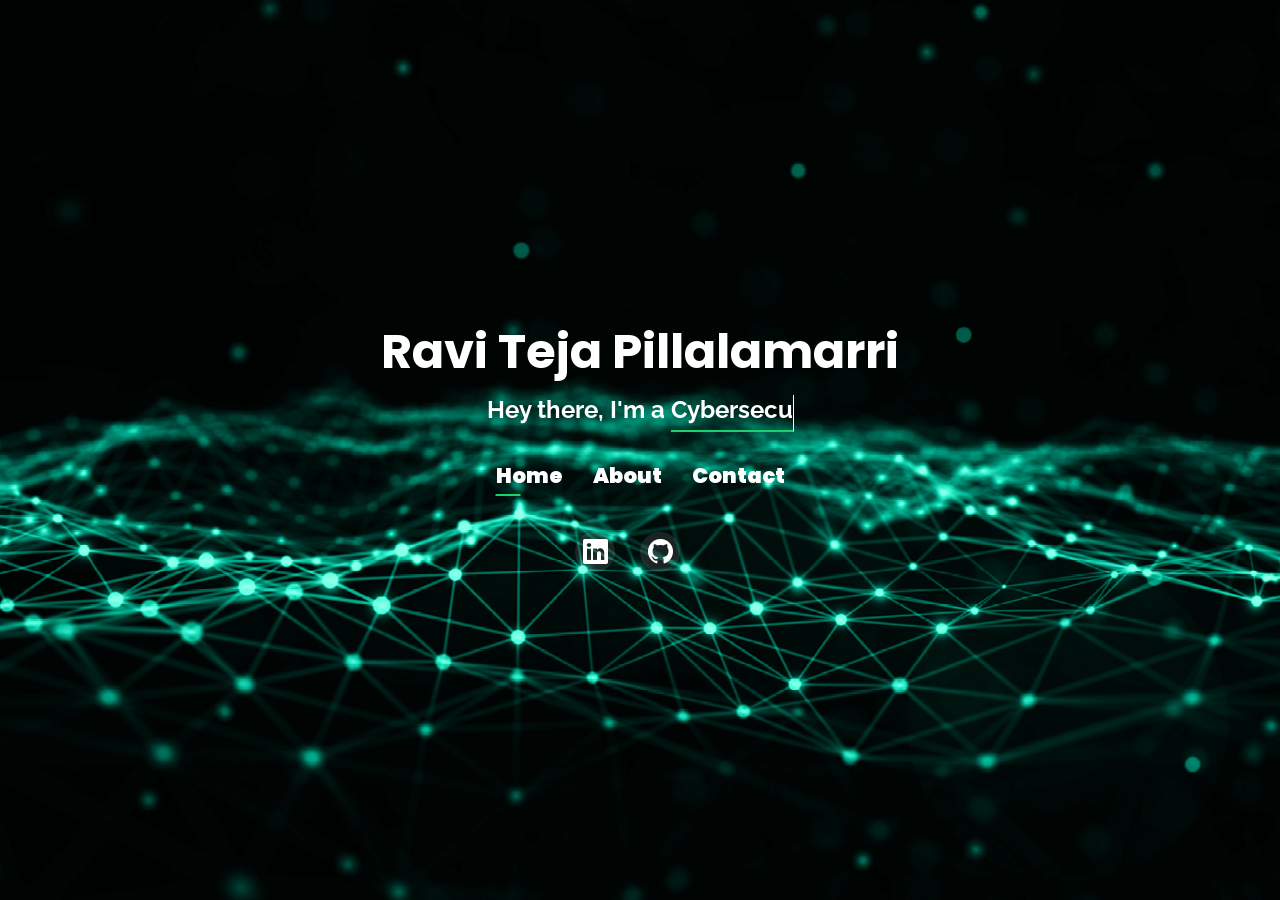
==== index.html @ 13ed70e2 "Portfolio" ====
<!DOCTYPE html>
<html lang="en">

<head>
  <meta charset="utf-8">
  <meta content="width=device-width, initial-scale=1.0" name="viewport">

  <title>Ravi Teja's Portfolio</title>
  <meta content="" name="description">
  <meta content="" name="keywords">

  <!-- Favicons -->
  <link href="assets/img/favicon.png" rel="icon">
  <link href="assets/img/apple-touch-icon.png" rel="apple-touch-icon">

  <!-- Google Fonts -->
  <link href="https://fonts.googleapis.com/css?family=Open+Sans:300,300i,400,400i,600,600i,700,700i|Raleway:300,300i,400,400i,500,500i,600,600i,700,700i|Poppins:300,300i,400,400i,500,500i,600,600i,700,700i" rel="stylesheet">

  <!-- Vendor CSS Files -->
  <link rel="stylesheet" href="assets/css/cursor.css">
  <link href="assets/vendor/bootstrap/css/bootstrap.min.css" rel="stylesheet">
  <link href="assets/vendor/bootstrap-icons/bootstrap-icons.css" rel="stylesheet">
  <link href="assets/vendor/boxicons/css/boxicons.min.css" rel="stylesheet">
  <link href="assets/vendor/glightbox/css/glightbox.min.css" rel="stylesheet">
  <link href="assets/vendor/remixicon/remixicon.css" rel="stylesheet">
  <link href="assets/vendor/swiper/swiper-bundle.min.css" rel="stylesheet">
  
  
  <!-- Template Main CSS File -->
  <link rel="stylesheet" href="assets/css/cursor.css">
  <link href="assets/css/style.css" rel="stylesheet">

  <!--Cursor-->
     <div class="cursor-dot-outline"></div>
     <div class="cursor-dot"></div>
  <script src="http://code.jquery.com/jquery-2.1.4.min.js"></script>
 
</head>

<body>
 

  <!-- ======= Header ======= -->
  <header id="header">
    <div class="container">

      <h1><a href="index.html">Ravi Teja Pillalamarri</a></h1>
      <!-- Uncomment below if you prefer to use an image logo -->
      <!-- <a href="index.html" class="mr-auto"><img src="assets/img/logo.png" alt="" class="img-fluid"></a> -->
	
      <h2><strong> Hey there, I'm a </strong>
	
    <strong><a href="" class="typewrite" data-period="2000" data-type='[ "Cybersecurity Professional.","Cybersecurity Enthusiast.", "SOC Analyst.", "Vulnerability Management Specialist.", "Information Security Analyst." ]'>
      <span class="wrap"></span></a></strong>
     </h2>
      <nav id="navbar" class="navbar">
        <ul>
		 
          <li><a class="nav-link active" href="#header"><strong>Home</strong></a></li>
          <li><a class="nav-link" href="#about"><strong>About</strong></a></li>
          <!-- <li><a class="nav-link" href="#resume"><strong>Resume</strong></a></li>
          <li><a class="nav-link" href="#portfolio"><strong>Portfolio</strong></a></li> -->
          <li><a class="nav-link" href="#contact"><strong>Contact</strong></a></li>
        </ul>

        <i class="bi bi-list mobile-nav-toggle"></i>
      </nav><!-- .navbar -->

      <div class="social-links">
        <a href="https://www.linkedin.com/in/raviteja9432/" target="_blank"  class="linkedin"><i class="bi bi-linkedin"></i></a>
        <a href="https://github.com/rpillala98" target="_blank" class="github"><i class="bi bi-github"></i></a>
       <!-- <a href="https://www.kaggle.com/revzkaggle" target="_blank" class="kaggle"><i class="bi bi-server"></i></a> -->
      </div>

    </div>
  </header><!-- End Header -->

  <!-- ======= About Section ======= -->
  <section id="about" class="about">

    <!-- ======= About Me ======= -->
    <div class="about-me container">

      <div class="section-title">
        <h2>About</h2>
        <p>Learn more about me</p>
      </div>

      <div class="row">
        <div class="col-lg-4" data-aos="fade-right">
          <img src="assets/img/me.jpg" class="img-fluid" alt="">
        </div>
        <div class="col-lg-8 pt-4 pt-lg-0 content" data-aos="fade-left">
          <h3> Cybersecurity Grad Student @ IUPUI, Vulnerability Management Analyst</h3>
		  </p>
		    
		  </p>
         
          <div class="row">
            <div class="col-lg-6">
              <ul>
                <li><i class="bi bi-chevron-right"></i> <strong>DOB:</strong> <span>14th December 1998</span></li>
                <li><i class="bi bi-chevron-right"></i> <strong>Phone:</strong> <span>+1(317)-912-5049</span></li>
                <li><i class="bi bi-chevron-right"></i> <strong>City:</strong> <span>Indianapolis, Indiana, USA.</span></li>
              </ul>
            </div>
            <div class="col-lg-6">
              <ul>
                <li><i class="bi bi-chevron-right"></i> <strong>Currently:</strong> <span> Graduate Student - Indiana University Purdue University Indianapolis</span></li>
                <li><i class="bi bi-chevron-right"></i> <strong>Email:</strong> <span>ravitejap2024@gmail.com</span></li>
                <li><i class="bi bi-chevron-right"></i> <strong>Freelance:</strong> <span>Available</span></li>
              </ul>
            </div>
          </div>
          <p>
            Welcome to My Portfolio! I'm a budding cybersecurity professional with a Master of Science in Cybersecurity and Trusted Systems from Indiana University Purdue University Indianapolis. My academic journey has been marked by a deep dive into theoretical knowledge and practical application, encompassing Advanced Network Security, Vulnerability Management, Cloud Security, and Cyber Risk Assessment.
          </p>
          <p>
            My professional experience has been equally enriching, beginning with my role as an Associate Systems Engineer at Tata Consultancy Services, where I managed and optimized IT operations, performed vulnerability assessments across thousands of assets, and improved authenticated scanning processes. Following this, my internship at OmniSOC at Indiana University allowed me to gain hands-on experience in setting up and managing Elastic Stack components for network log analysis, conducting research on social engineering attacks, and participating in real-world SOC operations and incident response.
          </p>
          <p>
            Research and projects have been a cornerstone of my career, with my work on vulnerability management automation and malware scanning systems demonstrating my ability to enhance cybersecurity processes. My projects have focused on streamlining vulnerability report generation, automating malware detection workflows, and improving cloud security administration efficiency. I have conducted detailed studies on social engineering attacks and participated in SOC training exercises, including CTF challenges focused on MITRE ATT&CK and Wireshark. My commitment to staying updated with the latest in cybersecurity is reflected in my certifications, such as ISC2 Certified in Cybersecurity and IBM Cybersecurity Analyst Professional Certificate.
          </p>
          <p>
            My technical skills are broad and comprehensive, covering scripting languages like Javascript, Python, Java, and C, to databases such as MySQL, MSSQL, and PostgreSQL, and tools including AWS, Google Cloud Platform, and Splunk. With professional certifications in Cybersecurity and specialized training from CISA, Cisco and IBM, I bring a well-rounded skill set to the table.
          </p>
          <p>
            I am passionate about leveraging cybersecurity expertise to protect and optimize IT infrastructures. Through this portfolio, I look forward to sharing my projects, experiences, and the journey that has shaped my career in cybersecurity.
          </p>
          <p>
            In my spare time, I enjoy building PCs, playing cricket, watching anime, and gaming, especially on titles like Rocket League and Valorant. Cooking has become a favorite activity since moving to the U.S. My curiosity extends to various fields, and I am always eager to learn and explore new areas of interest.
          </p>
          
		  <p>
        </div>
      </div>

    </div><!-- End About Me -->

    <!-- ======= Counts ======= -->
    <div class="counts container">

      <div class="row">


        <div class="col-lg-3 col-md-6 mt-5 mt-md-0">
          <div class="count-box">
            <i class="bi bi-journal-richtext"></i>
            <span data-purecounter-start="0" data-purecounter-end="5" data-purecounter-duration="1" class="purecounter"></span>
            <p>Projects</p>
          </div>
        </div>

        <div class="col-lg-3 col-md-6 mt-5 mt-lg-0">
          <div class="count-box">
            <i class="bi bi-laptop"></i>
            <span data-purecounter-start="0" data-purecounter-end="2.8" data-purecounter-duration="1" class="purecounter"></span>
            <p>Work Experience</p>
          </div>
        </div>
        
        <!-- <div class="col-lg-3 col-md-6 mt-5 mt-lg-0">
          <div class="count-box">
            <i class="bi bi-newspaper"></i>
            <span data-purecounter-start="0" data-purecounter-end="1" data-purecounter-duration="1" class="purecounter"></span>
            <p>Publications</p>
          </div>
        </div> -->

        <div class="col-lg-3 col-md-6 mt-5 mt-lg-0">
          <div class="count-box">
            <i class="bi bi-patch-check"></i>
            <span data-purecounter-start="0" data-purecounter-end="3" data-purecounter-duration="1" class="purecounter"></span>
            <p>Certifications</p>
          </div>
        </div>
      </div>

    </div><!-- End Counts -->
  </section>

 <!-- ======= Contact Section ======= -->
  <section id="contact" class="contact">
    <div class="container">

      <div class="section-title">
        <h2>Contact</h2>
        <p>Contact Me</p>
      </div>

      <div class="row mt-2">

        <div class="col-md-6 d-flex align-items-stretch">
          <div class="info-box">
            <i class="bx bx-map"></i>
            <h3>My Address</h3>
            <p>Indianapolis, Indiana, USA.</p>
          </div>
        </div>

        <div class="col-md-6 mt-4 mt-md-0 d-flex align-items-stretch">
          <div class="info-box">
            <i class="bx bx-share-alt"></i>
            <h3>Social Profiles</h3>
            <div class="social-links">
              <a href="https://github.com/rpillala98" class="github"><i class="bi bi-github"></i></a>
              <a href="https://www.linkedin.com/in/raviteja9432/ " class="linkedin"><i class="bi bi-linkedin"></i></a>
            </div>
          </div>
        </div>

        <div class="col-md-6 mt-4 d-flex align-items-stretch">
          <div class="info-box">
            <i class="bx bx-envelope"></i>
            <h3>Email Me</h3>
            <p>ravitejap2024@gmail.com</p>
          </div>
        </div>
        <div class="col-md-6 mt-4 d-flex align-items-stretch">
          <div class="info-box">
            <i class="bx bx-phone-call"></i>
            <h3>Reach Me Out At</h3>
            <p>+1(317)-912-5049</p>
          </div>
        </div>
      </div>

      <form action="forms/contact.php" method="post" role="form" class="php-email-form mt-4">
        <div class="row">
          <div class="col-md-6 form-group">
            <input type="text" name="name" class="form-control" id="name" placeholder="Your Name" required>
          </div>
          <div class="col-md-6 form-group mt-3 mt-md-0">
            <input type="email" class="form-control" name="email" id="email" placeholder="Your Email" required>
          </div>
        </div>
        <div class="form-group mt-3">
          <input type="text" class="form-control" name="subject" id="subject" placeholder="Subject" required>
        </div>
        <div class="form-group mt-3">
          <textarea class="form-control" name="message" rows="5" placeholder="Message" required></textarea>
        </div>
        <div class="my-3">
          <div class="loading">Loading</div>
          <div class="error-message"></div>
          <div class="sent-message">Your message has been sent. Thank you!</div>
        </div>
        <div class="text-center"><button type="submit">Send Message</button></div>
      </form>

    </div>
  </section><!-- End Contact Section -->

  <div class="credits">
    <!-- Designed by Ravi Teja Pillalamarri -->
    <!-- Insipiration from https://revanthposina.github.io/ -->
  </div>

  <!-- Vendor JS Files -->
  <script src="assets/vendor/bootstrap/js/bootstrap.bundle.min.js"></script>
  <script src="assets/vendor/glightbox/js/glightbox.min.js"></script>
  <script src="assets/vendor/isotope-layout/isotope.pkgd.min.js"></script>
  <script src="assets/vendor/php-email-form/validate.js"></script>
  <script src="assets/vendor/purecounter/purecounter.js"></script>
  <script src="assets/vendor/swiper/swiper-bundle.min.js"></script>
  <script src="assets/vendor/typed.js/typed.min.js"></script>
  <script src="assets/vendor/waypoints/noframework.waypoints.js"></script>
  

  <!-- Template Main JS File -->
  <script src="assets/js/main.js"></script>
  <script src="assets/js/cursor.js"></script>

</body>

</html>
---- assets/css/cursor.css ----
html,
html *,
body,
body * {
  cursor: cursor-dot;
}


.cursor-dot,
.cursor-dot-outline {
  pointer-events: none;
  z-index: 2;
  position: absolute;
  top: 50%;
  left: 50%;
  border-radius: 50%;
  opacity: 0;
  transform: translate(-50%, -50%);
  transition: opacity 0.3s ease-in-out, transform 0.3s ease-in-out;
}

.cursor-dot {
  width: 10px;
  height: 10px;
  background-color: #1d9547;
}

.cursor-dot-outline {
  width: 20px;
  height: 20px;
  background-color: rgb(29, 149, 71);
}
---- assets/css/cursor.css ----
html,
html *,
body,
body * {
  cursor: cursor-dot;
}


.cursor-dot,
.cursor-dot-outline {
  pointer-events: none;
  z-index: 2;
  position: absolute;
  top: 50%;
  left: 50%;
  border-radius: 50%;
  opacity: 0;
  transform: translate(-50%, -50%);
  transition: opacity 0.3s ease-in-out, transform 0.3s ease-in-out;
}

.cursor-dot {
  width: 10px;
  height: 10px;
  background-color: #1d9547;
}

.cursor-dot-outline {
  width: 20px;
  height: 20px;
  background-color: rgb(29, 149, 71);
}
---- assets/css/style.css ----
/*--------------------------------------------------------------
# General
--------------------------------------------------------------*/
body {
  font-family: "Open Sans", sans-serif;
  background-color: #040404;
  color: #fff;
  position: relative;
  background: transparent;
}
body::before {
  content: "";
  position: fixed;
  background: #040404 url("../img/bg.jpg") top right no-repeat;
  background-size: cover;
  left: 0;
  right: 0;
  top: 0;
  height: 100vh;
  z-index: -1;
}
@media (min-width: 1024px) {
  body::before {
    background-attachment: fixed;
  }
}

a {
  color: #18d26e;
  text-decoration: none;
}

a:hover {
  color: #35e888;
  text-decoration: none;
}

h1, h2, h3, h4, h5, h6 {
  font-family: "Raleway", sans-serif;
}


/*--------------------------------------------------------------
# Header
--------------------------------------------------------------*/
#header {
  transition: ease-in-out 0.3s;
  position: relative;
  height: 100vh;
  display: flex;
  align-items: center;
  z-index: 997;
  overflow-y: auto;
}
#header * {
  transition: ease-in-out 0.3s;
}
#header h1 {
  font-size: 48px;
  margin: 0;
  padding: 0;
  line-height: 1;
  font-weight: 700;
  font-family: "Poppins", sans-serif;
  text-align: center;
}
#header h1 a, #header h1 a:hover {
  color: #fff;
  line-height: 1;
  display: inline-block;
}
#header h2 {
  font-size: 24px;
  margin-top: 20px;
  color: rgba(255, 255, 255, 1);
  text-align: center;
}
#header h2 span {
  color: #fff;
  border-bottom: 2px solid #18d26e;
  padding-bottom: 6px;
}
#header .typewrite a { 
 color:#006600; 
 text-decoration: none;
 }
#header img {
  padding: 0;
  margin: 0;
}
#header .social-links {
  margin-top: 40px;
  display: flex;
  justify-content: center;
}
#header .social-links a {
  font-size: 25px;
  display: flex;
  justify-content: center;
  align-items: center;
  background: rgba(255, 255, 255, 0.1);
  color: #ffff;
  line-height: 1;
  margin-right: 25px;
  border-radius: 50%;
  width: 40px;
  height: 40px;
  
}
#header .social-links a:hover {
  background: #18d26e;
}
@media (max-width: 992px) {
  #header h1 {
    font-size: 36px;
  }
  #header h2 {
    font-size: 20px;
    line-height: 30px;
  }
  #header .social-links {
    margin-top: 15px;
  }
  #header .container {
    display: flex;
    flex-direction: column;
    align-items: center;
  }
}

/* Header Top */
#header.header-top {
  height: 60px;
  position: fixed;
  left: 0;
  top: 0;
  right: 0;
  background: rgba(0, 0, 0, 0.7);
}
#header.header-top .social-links, #header.header-top h2 {
  display: none;
}
#header.header-top h1 {
  margin-right: auto;
  font-size: 36px;
}
#header.header-top .container {
  display: flex;
  align-items: center;
}
#header.header-top .navbar {
  margin: 0;
}
@media (max-width: 768px) {
  #header.header-top {
    height: 60px;
  }
  #header.header-top h1 {
    font-size: 26px;
  }
}

/*--------------------------------------------------------------
# Navigation Menu
--------------------------------------------------------------*/
/**
* Desktop Navigation 
*/
.navbar {
  padding: 0;
  margin-top: 35px;
}
.navbar ul {
  margin: 0;
  padding: 0;
  display: flex;
  list-style: none;
  align-items: center;
  position: relative;
  left: 50%;
  transform: translatex(-50%);
}
.navbar li {
  position: relative;
}
.navbar li + li {
  margin-left: 30px;
}
.navbar a, .navbar a:focus {
  display: flex;
  align-items: center;
  justify-content: space-between;
  padding: 0;
  font-family: "Poppins", sans-serif;
  font-size: 21px;
  font-weight: 550;
  color: rgba(255, 255, 255, 1);
  white-space: nowrap;
  transition: 0.3s;
}
.navbar a i, .navbar a:focus i {
  font-size: 12px;
  line-height: 0;
  margin-left: 5px;
}
.navbar a:before {
  content: "";
  position: absolute;
  width: 0;
  height: 2px;
  bottom: -4px;
  left: 0;
  background-color: #18d26e;
  visibility: hidden;
  width: 0px;
  transition: all 0.3s ease-in-out 0s;
}
.navbar a:hover:before, .navbar li:hover > a:before, .navbar .active:before {
  visibility: visible;
  width: 25px;
}
.navbar a:hover, .navbar .active, .navbar .active:focus, .navbar li:hover > a {
  color: #fff;
}

/**
* Mobile Navigation 
*/
.mobile-nav-toggle {
  color: #fff;
  font-size: 28px;
  cursor: pointer;
  display: none;
  line-height: 0;
  transition: 0.5s;
  position: fixed;
  right: 15px;
  top: 15px;
}

@media (max-width: 991px) {
  .mobile-nav-toggle {
    display: block;
  }

  .navbar ul {
    display: flex;
  }
}
.navbar-mobile {
  position: fixed;
  overflow: hidden;
  top: 0;
  right: 0;
  left: 0;
  bottom: 0;
  background: rgba(0, 0, 0, 0.9);
  transition: 0.3s;
  z-index: 999;
  margin-top: 0;
}
.navbar-mobile .mobile-nav-toggle {
  position: absolute;
  top: 15px;
  right: 15px;
}
.navbar-mobile ul {
  display: block;
  position: absolute;
  top: 55px;
  right: 15px;
  bottom: 45px;
  left: 15px;
  padding: 10px 0;
  overflow-y: auto;
  transition: 0.3s;
  border: 2px solid rgba(255, 255, 255, 0.2);
}
.navbar-mobile li {
  padding: 12px 20px;
}
.navbar-mobile li + li {
  margin: 0;
}
.navbar-mobile a, .navbar-mobile a:focus {
  font-size: 16px;
  position: relative;
}

/*--------------------------------------------------------------
# Sections General
--------------------------------------------------------------*/
section {
  overflow: hidden;
  position: absolute;
  width: 100%;
  top: 140px;
  bottom: 100%;
  opacity: 0;
  transition: ease-in-out 0.4s;
  z-index: 2;
}
section.section-show {
  top: 100px;
  bottom: auto;
  opacity: 1;
  padding-bottom: 45px;
}
section .container {
  background: rgba(0, 0, 0, 0.75);
  padding: 30px;
}
@media (max-width: 768px) {
  section {
    top: 120px;
  }
  section.section-show {
    top: 80px;
  }
}

.section-title h2 {
  font-size: 14px;
  font-weight: 500;
  padding: 0;
  line-height: 1px;
  margin: 0 0 20px 0;
  letter-spacing: 2px;
  text-transform: uppercase;
  color: #aaaaaa;
  font-family: "Poppins", sans-serif;
}
.section-title h2::after {
  content: "";
  width: 120px;
  height: 1px;
  display: inline-block;
  background: #4ceb95;
  margin: 4px 10px;
}
.section-title p {
  margin: 0;
  margin: -15px 0 15px 0;
  font-size: 36px;
  font-weight: 700;
  text-transform: uppercase;
  font-family: "Poppins", sans-serif;
  color: #fff;
}

/*--------------------------------------------------------------
# About
--------------------------------------------------------------*/
.about-me .content h3 {
  font-weight: 700;
  font-size: 26px;
  color: #18d26e;
}
.about-me .content ul {
  list-style: none;
  padding: 0;
}
.about-me .content ul li {
  margin-bottom: 20px;
  display: flex;
  align-items: center;
}
.about-me .content ul strong {
  margin-right: 10px;
}
.about-me .content ul i {
  font-size: 16px;
  margin-right: 5px;
  color: #18d26e;
  line-height: 0;
}
.about-me .content p:last-child {
  margin-bottom: 0;
}

/*--------------------------------------------------------------
# Counts
--------------------------------------------------------------*/
.counts {
  padding: 70px 0 60px;
}
.counts .count-box {
  padding: 30px 30px 25px 30px;
  width: 100%;
  position: relative;
  text-align: center;
  background: rgba(255, 255, 255, 0.08);
}
.counts .count-box i {
  position: absolute;
  top: -25px;
  left: 50%;
  transform: translateX(-50%);
  font-size: 24px;
  background: rgba(255, 255, 255, 0.1);
  padding: 12px;
  color: #18d26e;
  border-radius: 50px;
  line-height: 0;
}
.counts .count-box span {
  font-size: 36px;
  display: block;
  font-weight: 600;
  color: #fff;
}
.counts .count-box p {
  padding: 0;
  margin: 0;
  font-family: "Raleway", sans-serif;
  font-size: 14px;
}

/*--------------------------------------------------------------
# Skills
--------------------------------------------------------------*/
.skills .progress {
  height: 60px;
  display: block;
  background: none;
  border-radius: 0;
}
.skills .progress .skill {
  padding: 10px 0;
  margin: 0;
  text-transform: uppercase;
  display: block;
  font-weight: 600;
  font-family: "Poppins", sans-serif;
  color: #fff;
}
.skills .progress .skill .val {
  float: right;
  font-style: normal;
}
.skills .progress-bar-wrap {
  background: rgba(255, 255, 255, 0.2);
}
.skills .progress-bar {
  width: 1px;
  height: 10px;
  transition: 3.5s;
  background-color: #18d26e;
}

/*--------------------------------------------------------------
# Interests
--------------------------------------------------------------*/
.interests .icon-box {
  display: flex;
  align-items: center;
  padding: 20px;
  background: rgba(255, 255, 255, 0.08);
  transition: ease-in-out 0.3s;
}
.interests .icon-box i {
  font-size: 32px;
  padding-right: 10px;
  line-height: 1;
}
.interests .icon-box h3 {
  font-weight: 700;
  margin: 0;
  padding: 0;
  line-height: 1;
  font-size: 16px;
  color: #fff;
}
.interests .icon-box:hover {
  background: rgba(255, 255, 255, 0.12);
}

/*--------------------------------------------------------------
# Testimonials
--------------------------------------------------------------*/
.testimonials .testimonials-carousel, .testimonials .testimonials-slider {
  overflow: hidden;
}
.testimonials .testimonial-item {
  box-sizing: content-box;
  min-height: 320px;
}
.testimonials .testimonial-item .testimonial-img {
  width: 90px;
  border-radius: 50%;
  margin: -40px 0 0 40px;
  position: relative;
  z-index: 2;
  border: 6px solid rgba(255, 255, 255, 0.12);
}
.testimonials .testimonial-item h3 {
  font-size: 18px;
  font-weight: bold;
  margin: 10px 0 5px 45px;
  color: #fff;
}
.testimonials .testimonial-item h4 {
  font-size: 14px;
  color: #999;
  margin: 0 0 0 45px;
}
.testimonials .testimonial-item .quote-icon-left, .testimonials .testimonial-item .quote-icon-right {
  color: rgba(255, 255, 255, 0.25);
  font-size: 26px;
}
.testimonials .testimonial-item .quote-icon-left {
  display: inline-block;
  left: -5px;
  position: relative;
}
.testimonials .testimonial-item .quote-icon-right {
  display: inline-block;
  right: -5px;
  position: relative;
  top: 10px;
}
.testimonials .testimonial-item p {
  font-style: italic;
  margin: 0 15px 0 15px;
  padding: 20px 20px 60px 20px;
  background: rgba(255, 255, 255, 0.1);
  position: relative;
  border-radius: 6px;
  position: relative;
  z-index: 1;
}
.testimonials .swiper-pagination {
  margin-top: 20px;
  position: relative;
}
.testimonials .swiper-pagination .swiper-pagination-bullet {
  width: 12px;
  height: 12px;
  opacity: 1;
  background-color: rgba(255, 255, 255, 0.3);
}
.testimonials .swiper-pagination .swiper-pagination-bullet-active {
  background-color: #18d26e;
}

/*--------------------------------------------------------------
# Resume
--------------------------------------------------------------*/
.resume .resume-title {
  font-size: 26px;
  font-weight: 700;
  margin-top: 20px;
  margin-bottom: 20px;
  color: #fff;
}
.resume .resume-item {
  padding: 0 0 20px 20px;
  margin-top: -2px;
  border-left: 2px solid rgba(255, 255, 255, 0.2);
  position: relative;
}
.resume .resume-item h4 {
  line-height: 18px;
  font-size: 18px;
  font-weight: 600;
  text-transform: uppercase;
  font-family: "Poppins", sans-serif;
  color: #18d26e;
  margin-bottom: 10px;
}
.resume .resume-item h5 {
  font-size: 16px;
  background: rgba(255, 255, 255, 0.15);
  padding: 5px 15px;
  display: inline-block;
  font-weight: 600;
  margin-bottom: 10px;
}
.resume .resume-item ul {
  padding-left: 20px;
}
.resume .resume-item ul li {
  padding-bottom: 10px;
}
.resume .resume-item:last-child {
  padding-bottom: 0;
}
.resume .resume-item::before {
  content: "";
  position: absolute;
  width: 16px;
  height: 16px;
  border-radius: 50px;
  left: -9px;
  top: 0;
  background: #18d26e;
  border: 2px solid #18d26e;
}

/*--------------------------------------------------------------
# Services
--------------------------------------------------------------*/
.services .icon-box {
  text-align: center;
  background: rgba(204, 204, 204, 0.1);
  padding: 80px 20px;
  transition: all ease-in-out 0.3s;
}
.services .icon-box .icon {
  margin: 0 auto;
  width: 64px;
  height: 64px;
  background: #18d26e;
  border-radius: 5px;
  transition: all 0.3s ease-out 0s;
  display: flex;
  align-items: center;
  justify-content: center;
  margin-bottom: 20px;
  transform-style: preserve-3d;
}
.services .icon-box .icon i {
  color: #fff;
  font-size: 28px;
}
.services .icon-box .icon::before {
  position: absolute;
  content: "";
  left: -8px;
  top: -8px;
  height: 100%;
  width: 100%;
  background: rgba(255, 255, 255, 0.15);
  border-radius: 5px;
  transition: all 0.3s ease-out 0s;
  transform: translateZ(-1px);
}
.services .icon-box h4 {
  font-weight: 700;
  margin-bottom: 15px;
  font-size: 24px;
}
.services .icon-box h4 a {
  color: #fff;
}
.services .icon-box p {
  line-height: 24px;
  font-size: 14px;
  margin-bottom: 0;
}
.services .icon-box:hover {
  background: #18d26e;
  border-color: #18d26e;
}
.services .icon-box:hover .icon {
  background: #fff;
}
.services .icon-box:hover .icon i {
  color: #18d26e;
}
.services .icon-box:hover .icon::before {
  background: #35e888;
}
.services .icon-box:hover h4 a, .services .icon-box:hover p {
  color: #fff;
}

/*--------------------------------------------------------------
# Portfolio
--------------------------------------------------------------*/
.portfolio .portfolio-item {
  margin-bottom: 30px;
}
.portfolio #portfolio-flters {
  padding: 0;
  margin: 0 auto 15px auto;
  list-style: none;
  text-align: center;
  border-radius: 50px;
  padding: 2px 15px;
}
.portfolio #portfolio-flters li {
  cursor: pointer;
  display: inline-block;
  padding: 8px 16px 10px 16px;
  font-size: 14px;
  font-weight: 600;
  line-height: 1;
  text-transform: uppercase;
  color: #fff;
  background: rgba(255, 255, 255, 0.1);
  margin: 0 3px 10px 3px;
  transition: all 0.3s ease-in-out;
  border-radius: 4px;
}
.portfolio #portfolio-flters li:hover, .portfolio #portfolio-flters li.filter-active {
  background: #18d26e;
}
.portfolio #portfolio-flters li:last-child {
  margin-right: 0;
}
.portfolio .portfolio-wrap {
  transition: 0.3s;
  position: relative;
  overflow: hidden;
  z-index: 1;
  background: rgba(0, 0, 0, 0.6);
}
.portfolio .portfolio-wrap::before {
  content: "";
  background: rgba(0, 0, 0, 0.6);
  position: absolute;
  left: 30px;
  right: 30px;
  top: 30px;
  bottom: 30px;
  transition: all ease-in-out 0.3s;
  z-index: 2;
  opacity: 0;
}
.portfolio .portfolio-wrap .portfolio-info {
  opacity: 0;
  position: absolute;
  top: 0;
  left: 0;
  right: 0;
  bottom: 0;
  text-align: center;
  z-index: 3;
  transition: all ease-in-out 0.3s;
  display: flex;
  flex-direction: column;
  justify-content: center;
  align-items: center;
}
.portfolio .portfolio-wrap .portfolio-info::before {
  display: block;
  content: "";
  width: 48px;
  height: 48px;
  position: absolute;
  top: 35px;
  left: 35px;
  border-top: 3px solid #fff;
  border-left: 3px solid #fff;
  transition: all 0.5s ease 0s;
  z-index: 9994;
}
.portfolio .portfolio-wrap .portfolio-info::after {
  display: block;
  content: "";
  width: 48px;
  height: 48px;
  position: absolute;
  bottom: 35px;
  right: 35px;
  border-bottom: 3px solid #fff;
  border-right: 3px solid #fff;
  transition: all 0.5s ease 0s;
  z-index: 9994;
}
.portfolio .portfolio-wrap .portfolio-info h4 {
  font-size: 20px;
  color: #fff;
  font-weight: 600;
}
.portfolio .portfolio-wrap .portfolio-info p {
  color: #ffffff;
  font-size: 14px;
  text-transform: uppercase;
  padding: 0;
  margin: 0;
}
.portfolio .portfolio-wrap .portfolio-links {
  text-align: center;
  z-index: 4;
}
.portfolio .portfolio-wrap .portfolio-links a {
  color: #fff;
  margin: 0 2px;
  font-size: 28px;
  display: inline-block;
  transition: 0.3s;
}
.portfolio .portfolio-wrap .portfolio-links a:hover {
  color: #63eda3;
}
.portfolio .portfolio-wrap:hover::before {
  top: 0;
  left: 0;
  right: 0;
  bottom: 0;
  opacity: 1;
}
.portfolio .portfolio-wrap:hover .portfolio-info {
  opacity: 1;
}
.portfolio .portfolio-wrap:hover .portfolio-info::before {
  top: 15px;
  left: 15px;
}
.portfolio .portfolio-wrap:hover .portfolio-info::after {
  bottom: 15px;
  right: 15px;
}

/*--------------------------------------------------------------
# Portfolio Details
--------------------------------------------------------------*/
.portfolio-details {
  padding-top: 40px;
  background: rgba(0, 0, 0, 0.8);
  position: fixed;
  left: 0;
  right: 0;
  top: 0;
  bottom: 0;
  overflow-y: auto;
}
.portfolio-details .container {
  padding-top: 20px;
  padding-bottom: 40px;
}
.portfolio-details .portfolio-title {
  font-size: 26px;
  font-weight: 700;
  margin-bottom: 20px;
}
.portfolio-details .portfolio-info {
  padding-top: 45px;
}
.portfolio-details .portfolio-info h3 {
  font-size: 22px;
  font-weight: 400;
  margin-bottom: 20px;
}
.portfolio-details .portfolio-info ul {
  list-style: none;
  padding: 0;
  font-size: 15px;
}
.portfolio-details .portfolio-info ul li + li {
  margin-top: 10px;
}
.portfolio-details .portfolio-info p {
  font-size: 15px;
  padding: 15px 0 0 0;
}
@media (max-width: 992px) {
  .portfolio-details .portfolio-info {
    padding-top: 20px;
  }
}
.portfolio-details .swiper-pagination {
  margin-top: 20px;
  position: relative;
}
.portfolio-details .swiper-pagination .swiper-pagination-bullet {
  width: 12px;
  height: 12px;
  opacity: 1;
  background-color: rgba(255, 255, 255, 0.3);
}
.portfolio-details .swiper-pagination .swiper-pagination-bullet-active {
  background-color: #18d26e;
}

/*--------------------------------------------------------------
# Contact
--------------------------------------------------------------*/
.contact .info-box {
  color: #444444;
  padding: 20px;
  width: 100%;
  background: rgba(255, 255, 255, 0.08);
}
.contact .info-box i.bx {
  font-size: 24px;
  color: #18d26e;
  border-radius: 50%;
  padding: 14px;
  float: left;
  background: rgba(255, 255, 255, 0.1);
}
.contact .info-box h3 {
  font-size: 20px;
  color: rgba(255, 255, 255, 0.5);
  font-weight: 700;
  margin: 10px 0 8px 68px;
}
.contact .info-box p {
  padding: 0;
  color: #fff;
  line-height: 24px;
  font-size: 14px;
  margin: 0 0 0 68px;
}
.contact .info-box .social-links {
  margin: 5px 0 0 68px;
  display: flex;
}
.contact .info-box .social-links a {
  font-size: 18px;
  display: inline-block;
  color: #fff;
  line-height: 1;
  margin-right: 12px;
  transition: 0.3s;
}
.contact .info-box .social-links a:hover {
  color: #18d26e;
}
.contact .php-email-form {
  padding: 30px;
  background: rgba(255, 255, 255, 0.08);
}
.contact .php-email-form .error-message {
  display: none;
  background: rgba(255, 255, 255, 0.08);
  background: #ed3c0d;
  text-align: left;
  padding: 15px;
  font-weight: 600;
}
.contact .php-email-form .error-message br + br {
  margin-top: 25px;
}
.contact .php-email-form .sent-message {
  display: none;
  background: rgba(255, 255, 255, 0.08);
  background: #18d26e;
  text-align: center;
  padding: 15px;
  font-weight: 600;
}
.contact .php-email-form .loading {
  display: none;
  background: rgba(255, 255, 255, 0.08);
  text-align: center;
  padding: 15px;
}
.contact .php-email-form .loading:before {
  content: "";
  display: inline-block;
  border-radius: 50%;
  width: 24px;
  height: 24px;
  margin: 0 10px -6px 0;
  border: 3px solid #18d26e;
  border-top-color: #eee;
  -webkit-animation: animate-loading 1s linear infinite;
  animation: animate-loading 1s linear infinite;
}
.contact .php-email-form input, .contact .php-email-form textarea {
  border-radius: 0;
  box-shadow: none;
  font-size: 14px;
  background: rgba(255, 255, 255, 0.08);
  border: 0;
  transition: 0.3s;
  color: #fff;
}
.contact .php-email-form input:focus, .contact .php-email-form textarea:focus {
  background-color: rgba(255, 255, 255, 0.11);
}
.contact .php-email-form input::-webkit-input-placeholder, .contact .php-email-form textarea::-webkit-input-placeholder {
  color: rgba(255, 255, 255, 0.3);
  opacity: 1;
}
.contact .php-email-form input::-moz-placeholder, .contact .php-email-form textarea::-moz-placeholder {
  color: rgba(255, 255, 255, 0.3);
  opacity: 1;
}
.contact .php-email-form input::placeholder, .contact .php-email-form textarea::placeholder {
  color: rgba(255, 255, 255, 0.3);
  opacity: 1;
}
.contact .php-email-form input {
  padding: 10px 15px;
}
.contact .php-email-form textarea {
  padding: 12px 15px;
}
.contact .php-email-form button[type=submit] {
  background: #18d26e;
  border: 0;
  padding: 10px 30px;
  color: #fff;
  transition: 0.4s;
  border-radius: 4px;
}
.contact .php-email-form button[type=submit]:hover {
  background: #15bb62;
}
@-webkit-keyframes animate-loading {
  0% {
    transform: rotate(0deg);
  }
  100% {
    transform: rotate(360deg);
  }
}
@keyframes animate-loading {
  0% {
    transform: rotate(0deg);
  }
  100% {
    transform: rotate(360deg);
  }
}

/*--------------------------------------------------------------
# Credits
--------------------------------------------------------------*/
.credits {
  position: fixed;
  right: 0;
  left: 0;
  bottom: 0;
  padding: 15px;
  text-align: right;
  font-size: 13px;
  color: #fff;
  z-index: 999999;
}
@media (max-width: 992px) {
  .credits {
    text-align: center;
    padding: 10px;
    background: rgba(0, 0, 0, 0.8);
  }
}
.credits a {
  color: #18d26e;
  transition: 0.3s;
}
.credits a:hover {
  color: #fff;
}
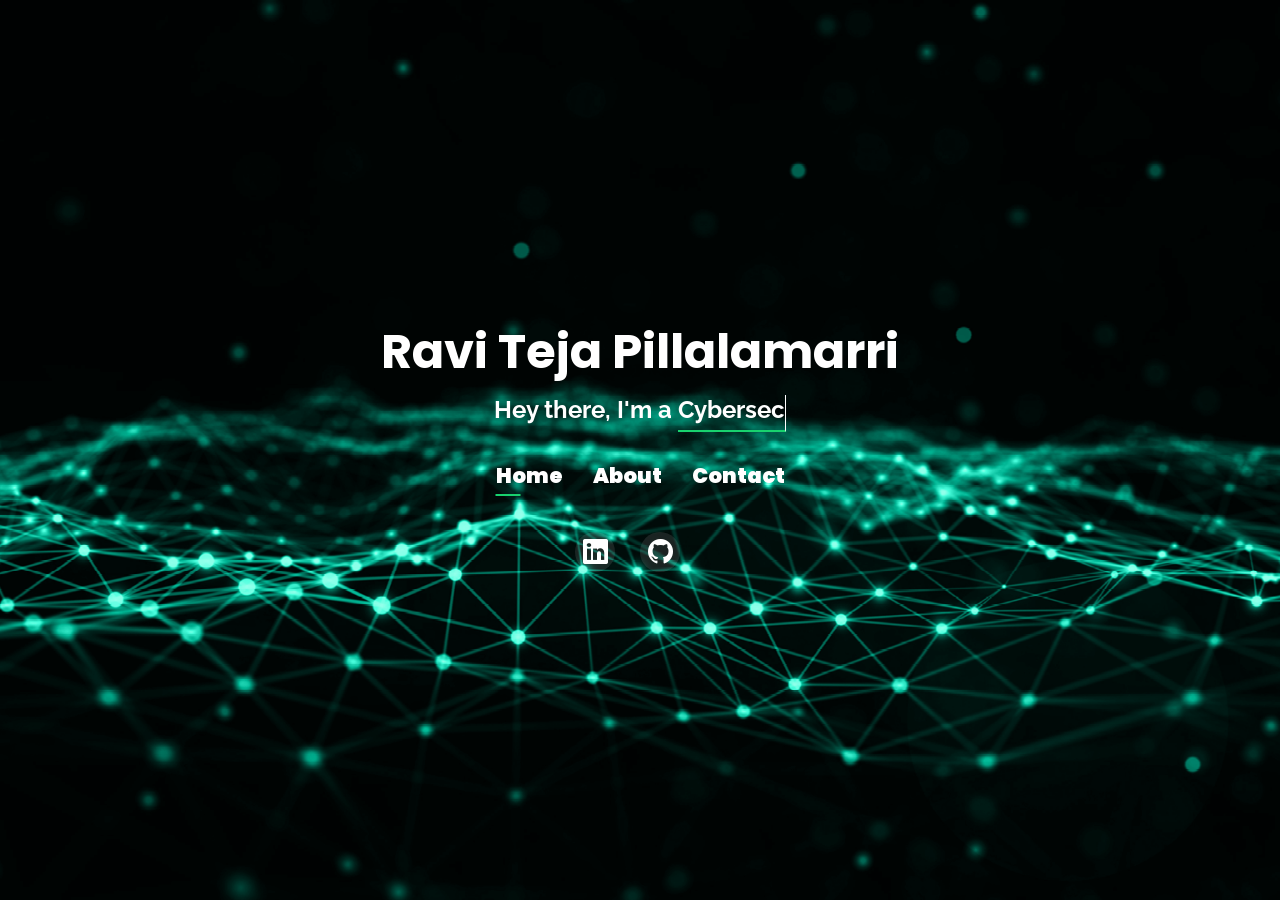
==== commit 699319a8: "Tracking" ====
--- a/index.html
+++ b/index.html
@@ -2,6 +2,17 @@
 <html lang="en">
 
 <head>
+
+  <!-- Google tag (gtag.js) -->
+<script async src="https://www.googletagmanager.com/gtag/js?id=G-1DFPMW5J2S"></script>
+<script>
+  window.dataLayer = window.dataLayer || [];
+  function gtag(){dataLayer.push(arguments);}
+  gtag('js', new Date());
+
+  gtag('config', 'G-1DFPMW5J2S');
+</script>
+
   <meta charset="utf-8">
   <meta content="width=device-width, initial-scale=1.0" name="viewport">
 
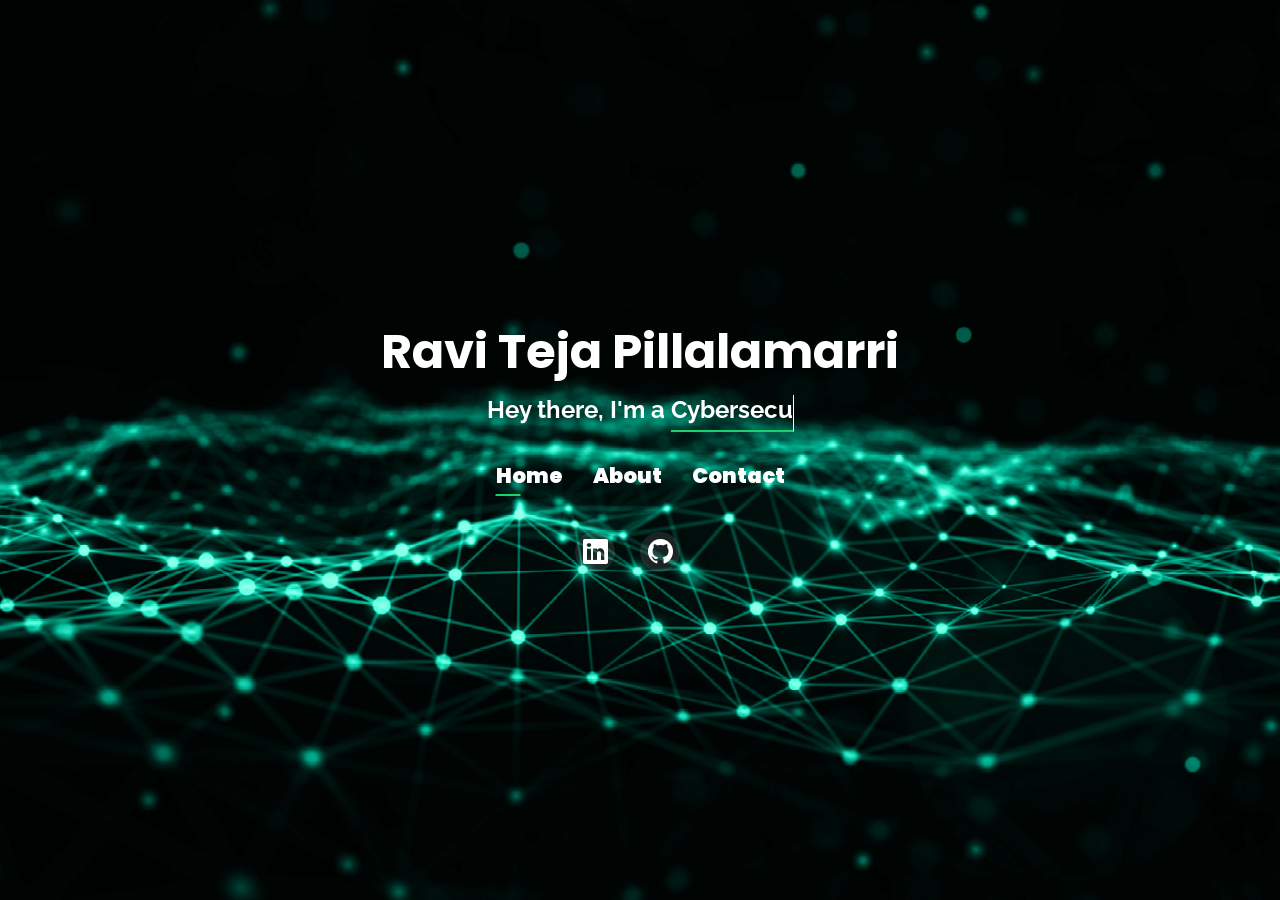
==== commit 8fe84dc1: "Tracking" ====
--- a/index.html
+++ b/index.html
@@ -3,14 +3,14 @@
 
 <head>
 
-  <!-- Google tag (gtag.js) -->
-<script async src="https://www.googletagmanager.com/gtag/js?id=G-1DFPMW5J2S"></script>
+<!-- Google tag (gtag.js) -->
+<script async src="https://www.googletagmanager.com/gtag/js?id=G-6XRD4HFJ7G"></script>
 <script>
   window.dataLayer = window.dataLayer || [];
   function gtag(){dataLayer.push(arguments);}
   gtag('js', new Date());
 
-  gtag('config', 'G-1DFPMW5J2S');
+  gtag('config', 'G-6XRD4HFJ7G');
 </script>
 
   <meta charset="utf-8">
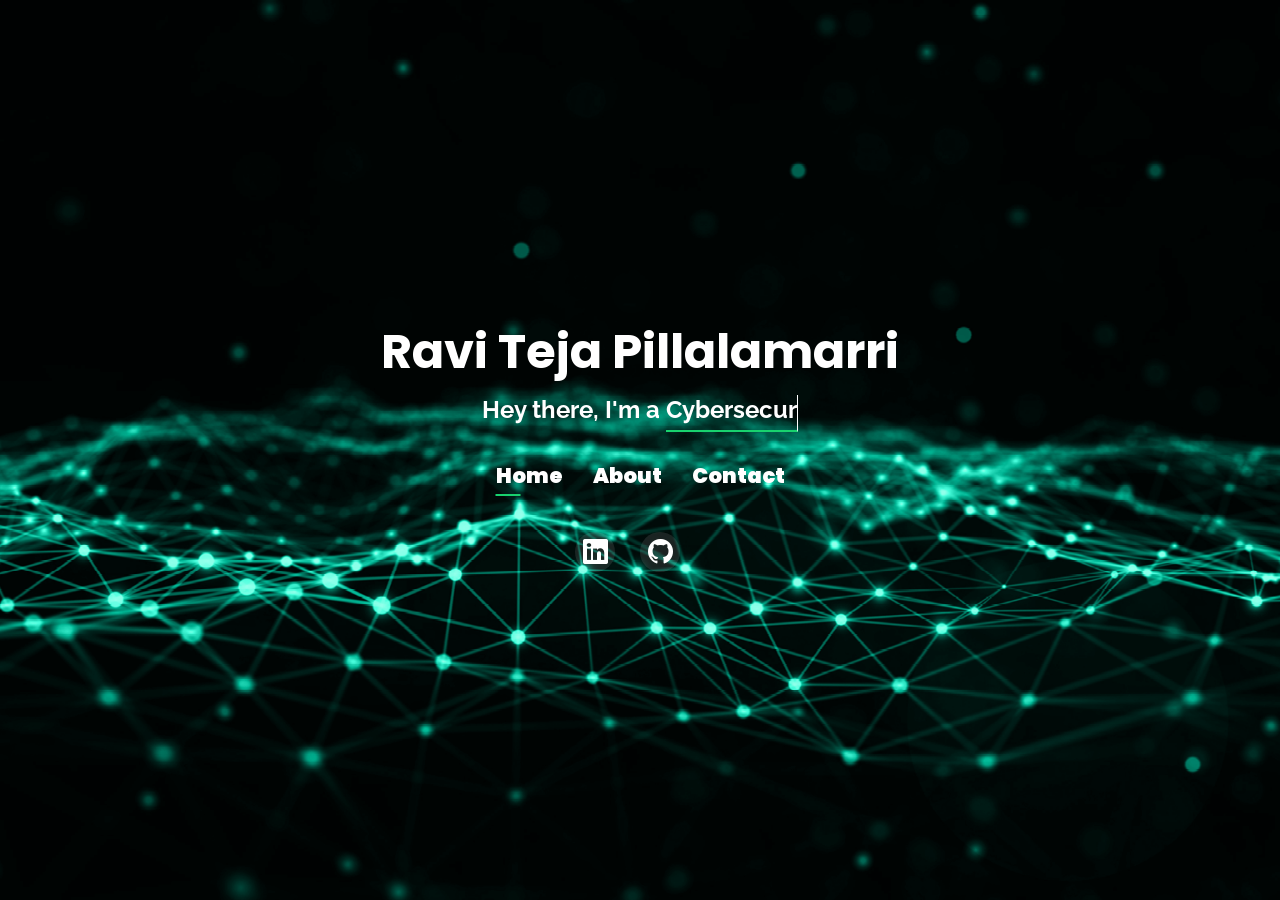
==== commit b8d09b40: "Update index.html" ====
--- a/index.html
+++ b/index.html
@@ -21,7 +21,9 @@
   <meta content="" name="keywords">
 
   <!-- Favicons -->
-  <link href="assets/img/favicon.png" rel="icon">
+<link rel="icon" type="image/x-icon" href="assets/img/favicon.ico">
+
+  <!--<link href="assets/img/favicon.png" rel="icon">-->
   <link href="assets/img/apple-touch-icon.png" rel="apple-touch-icon">
 
   <!-- Google Fonts -->
@@ -284,4 +286,4 @@
 
 </body>
 
-</html>+</html>
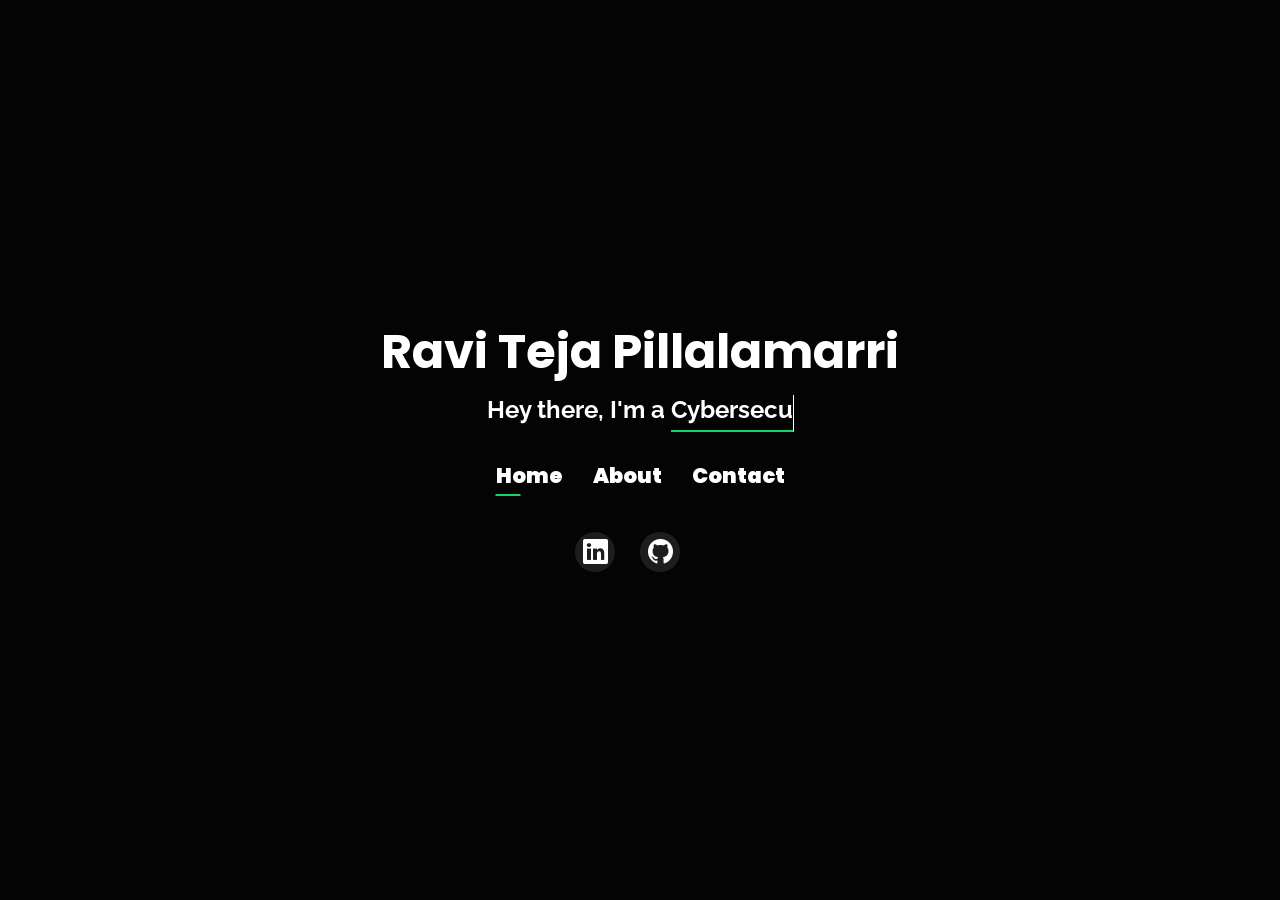
==== commit cb0bbf6d: "Update index.html" ====
--- a/index.html
+++ b/index.html
@@ -126,25 +126,20 @@
             </div>
           </div>
           <p>
-            Welcome to My Portfolio! I'm a budding cybersecurity professional with a Master of Science in Cybersecurity and Trusted Systems from Indiana University Purdue University Indianapolis. My academic journey has been marked by a deep dive into theoretical knowledge and practical application, encompassing Advanced Network Security, Vulnerability Management, Cloud Security, and Cyber Risk Assessment.
-          </p>
-          <p>
-            My professional experience has been equally enriching, beginning with my role as an Associate Systems Engineer at Tata Consultancy Services, where I managed and optimized IT operations, performed vulnerability assessments across thousands of assets, and improved authenticated scanning processes. Following this, my internship at OmniSOC at Indiana University allowed me to gain hands-on experience in setting up and managing Elastic Stack components for network log analysis, conducting research on social engineering attacks, and participating in real-world SOC operations and incident response.
-          </p>
-          <p>
-            Research and projects have been a cornerstone of my career, with my work on vulnerability management automation and malware scanning systems demonstrating my ability to enhance cybersecurity processes. My projects have focused on streamlining vulnerability report generation, automating malware detection workflows, and improving cloud security administration efficiency. I have conducted detailed studies on social engineering attacks and participated in SOC training exercises, including CTF challenges focused on MITRE ATT&CK and Wireshark. My commitment to staying updated with the latest in cybersecurity is reflected in my certifications, such as ISC2 Certified in Cybersecurity and IBM Cybersecurity Analyst Professional Certificate.
+            I'm a cybersecurity analyst-in-training currently working at OmniSOC, where I serve as a SOC Analyst Intern actively involved in real-time alert triage, threat detection, and incident response. Though officially an intern, I operate at the level of a full-time analyst—writing detection rules, performing log correlation, and supporting response workflows for R1 university environments.
+          </p>
+          <p>
+           I’m pursuing my Master of Science in Cybersecurity and Trusted Systems at Indiana University Purdue University Indianapolis, where my focus spans advanced network security, vulnerability management, and cloud defense. Prior to this, I worked as a Vulnerability Management Analyst at Tata Consultancy Services, where I led vulnerability scanning across 80,000+ assets, improved authenticated scan coverage, and supported patch lifecycle operations across global systems.
+          </p>
+          <p>
+            I’ve built and deployed scalable cybersecurity solutions—from malware scanning frameworks in AWS and GCP, to Elastic SIEM rules for MFA abuse detection, to cloud-driven dashboards using BigQuery and Power BI. My certifications include ISC2 Certified in Cybersecurity and I actively participate in CTFs and SOC simulation environments to stay sharp on emerging threats and TTPs.
           </p>
           <p>
             My technical skills are broad and comprehensive, covering scripting languages like Javascript, Python, Java, and C, to databases such as MySQL, MSSQL, and PostgreSQL, and tools including AWS, Google Cloud Platform, and Splunk. With professional certifications in Cybersecurity and specialized training from CISA, Cisco and IBM, I bring a well-rounded skill set to the table.
           </p>
           <p>
-            I am passionate about leveraging cybersecurity expertise to protect and optimize IT infrastructures. Through this portfolio, I look forward to sharing my projects, experiences, and the journey that has shaped my career in cybersecurity.
-          </p>
-          <p>
-            In my spare time, I enjoy building PCs, playing cricket, watching anime, and gaming, especially on titles like Rocket League and Valorant. Cooking has become a favorite activity since moving to the U.S. My curiosity extends to various fields, and I am always eager to learn and explore new areas of interest.
-          </p>
-          
-		  <p>
+            Outside the cybersecurity sphere, I enjoy building PCs, watching Soccer, cooking, and gaming (Rocket League and Valorant). My curiosity drives me to explore not only cybersecurity but also the broader intersections of tech, automation, and human behavior.          
+	  </p>
         </div>
       </div>
 
--- a/assets/css/style.css
+++ b/assets/css/style.css
@@ -1,5 +1,3 @@
-
-
 /*--------------------------------------------------------------
 # General
 --------------------------------------------------------------*/
@@ -13,7 +11,7 @@
 body::before {
   content: "";
   position: fixed;
-  background: #040404 url("../img/bg.jpg") top right no-repeat;
+  background: #040404 url("../img/bg.gif") top right no-repeat;
   background-size: cover;
   left: 0;
   right: 0;
@@ -1038,4 +1036,5 @@
 }
 .credits a:hover {
   color: #fff;
-}+}
+style.css file
